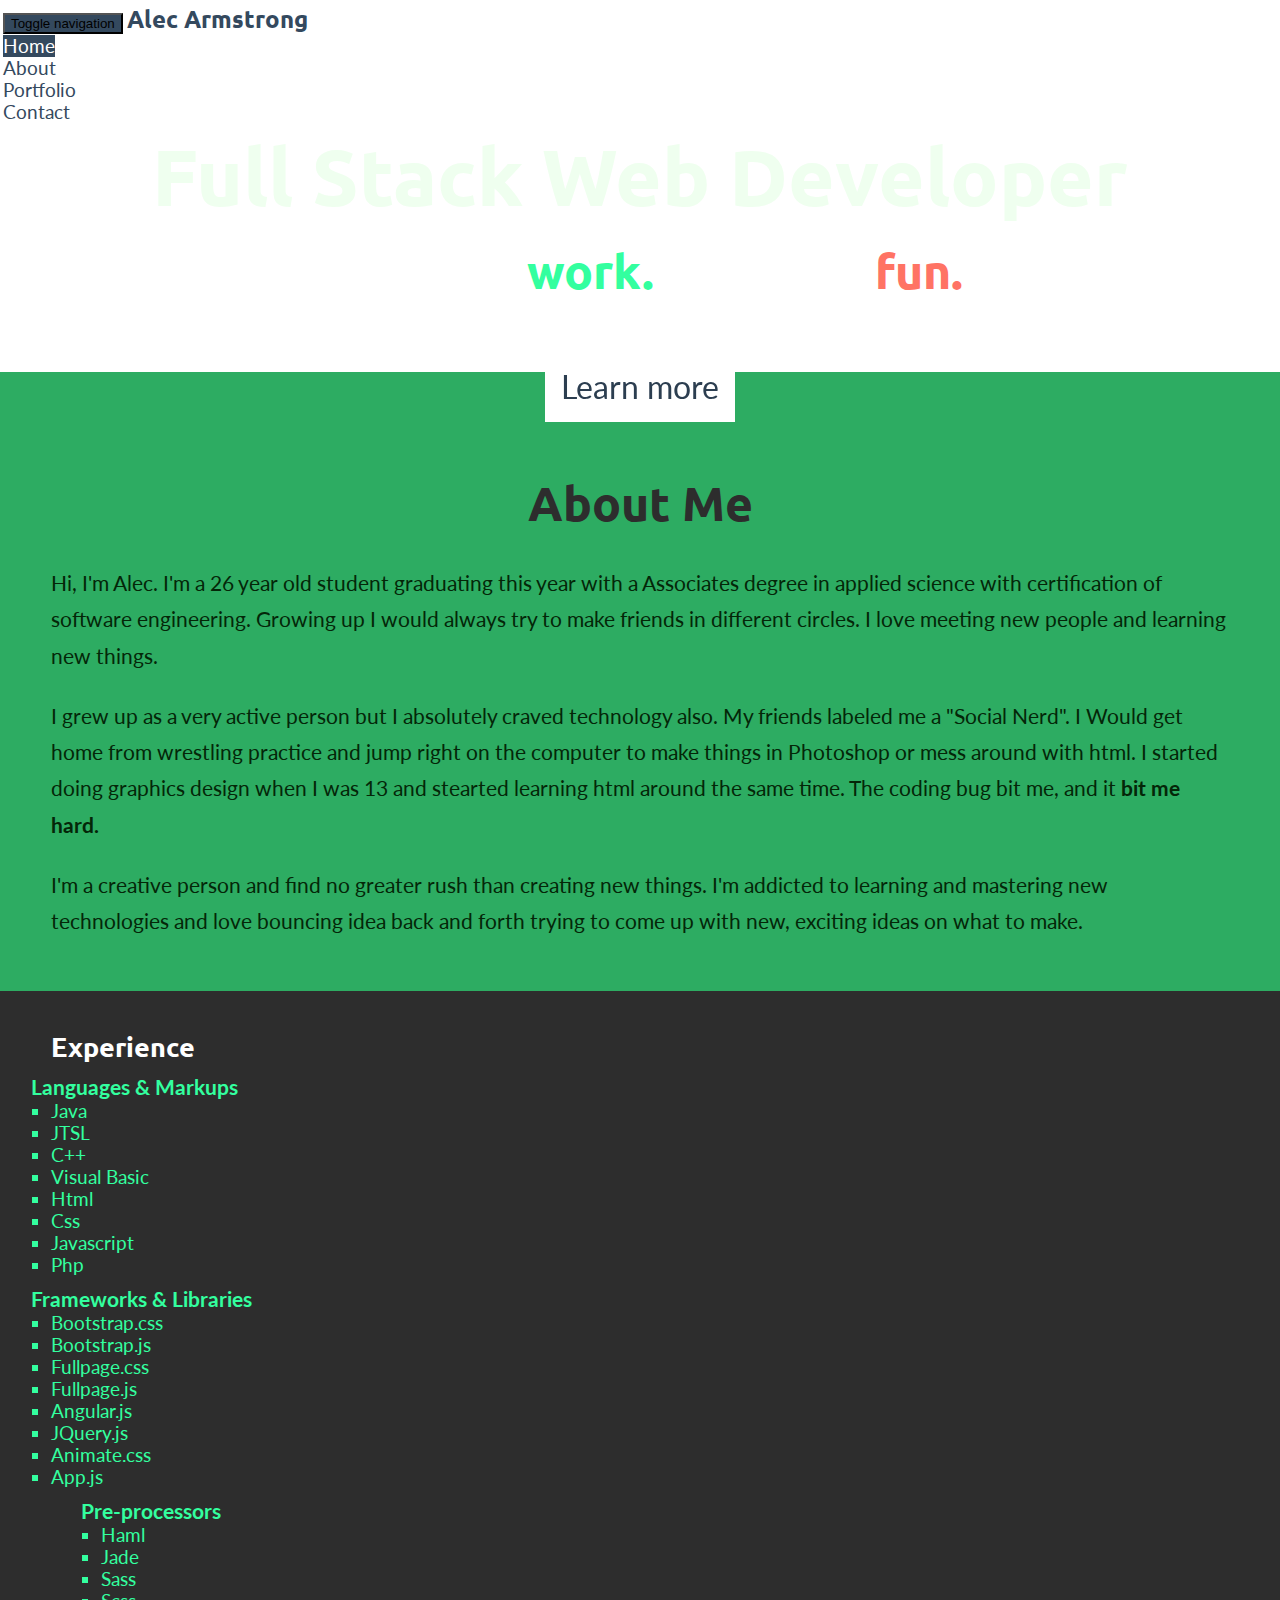
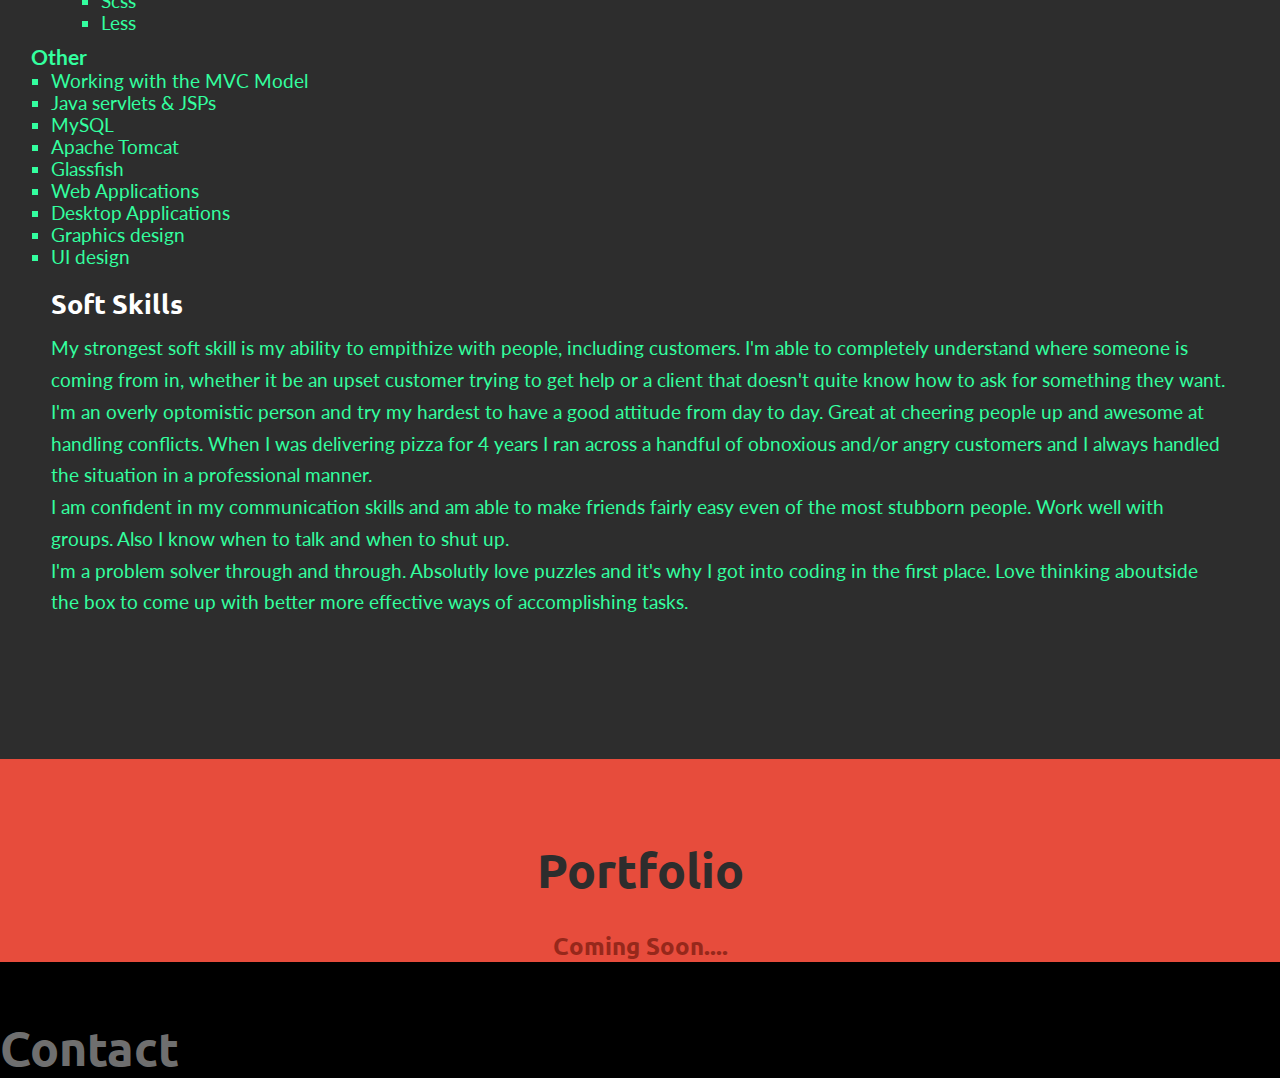
==== index.html @ d22271a0 "Changed padding on about footer" ====
<!DOCTYPE html>
<html lang="en">
  <head>
    <link rel="stylesheet prefetch" href="css/bootstrap.min.css">
    <link rel="stylesheet prefetch" href="css/jquery.fullPage.css">
    <link rel="stylesheet prefetch" href="css/animate.css">
    <link rel="stylesheet prefetch" href="css/font-awesome.min.css">
    <link rel="stylesheet" href="css/main.css">
  </head>
  <body>
    <!--// Navigation ///////////////////////////////////////////////////////-->
    <nav id="menu" role="navigation" class="navbar navbar-default navbar-fixed-top">
      <div class="container">
        <div class="navbar-header">
          <button type="button" data-toggle="collapse" data-target="#navbar" aria-expanded="false" aria-controls="navbar" class="navbar-toggle collapsed"><span class="sr-only">Toggle navigation</span><span class="icon-bar"></span><span class="icon-bar"></span><span class="icon-bar"></span>
          </button>
          <!-- logo --><a href="#home" class="navbar-brand">Alec Armstrong</a>
        </div>
        <!-- end nav header-->
        <!-- Navigation Links-->
        <div id="navbar" class="navbar-collapse collapse"> 
          <ul class="nav navbar-nav navbar-right">
            <li data-menuanchor="home"><a href="#home" id="homeLink" class="active1">Home</a></li>
            <li data-menuanchor="about" class="myActive active"><a href="#about" id="aboutLink">About</a></li>
            <li data-menuanchor="portfolio" class="myActive active"><a href="#portfolio" id="portfolioLink">Portfolio</a></li>
            <li data-menuanchor="contact" class="myActive active"><a href="#contact" id="contactLink">Contact</a></li>
          </ul>
        </div>
      </div>
    </nav>
    <!--// End Navigation ///////////////////////////////////////////////////-->
    <!--// Main Website /////////////////////////////////////////////////////-->
    <div id="fullpage">
      <!-- Introduction-->
      <div id="intro" class="section active">
        <h1>Full Stack Web Developer</h1>
        <h2 class="work">
           
          Code for <span class="work">work.</span> Code for <span class="fun">fun.</span>
        </h2><a id="myButton" href="#about" class="callToAction hvr-sweep-to-bottom">Learn more</a>
        <div class="downArrow animated bounce"><span class="glyphicon glyphicon-chevron-down"></span></div>
      </div>
      <!-- End Introduction page-->
      <!-- About Page-->
      <div id="aboutPage" class="section">
        <h1>About Me</h1>
        <div class="container">
          <p class="first">
            Hi, I'm Alec. I'm a 26 year old student graduating this year with a Associates
            degree in applied science with certification of software engineering.
            Growing up I would always try to make friends in different circles.
            I love meeting new people and learning new things.
          </p>
          <p>
            I grew up as a very active person but I absolutely craved technology also. My 
            friends labeled me a "Social Nerd". 
            I Would get home from wrestling practice 
            and jump right on the computer to make things in Photoshop or mess around with html.
            I started doing graphics design when I was 13 and stearted learning html around
            the same time. The coding bug bit me, and it <b>bit me hard.</b>
          </p>
          <p>
             
            I'm a creative person and find no greater rush than creating new things. 
            I'm addicted to learning and mastering new technologies and love bouncing idea back 
            and forth trying to come up with new, exciting ideas on what to make.
          </p>
          <!-- End Summary Column-->
        </div>
        <!-- Skills Column-->
        <div class="fluid-container skills">
          <div class="container">
            <div class="row">
              <h2>Experience</h2>
              <div class="col-xs-6 col-md-3">
                <ul>
                  <li class="cataTitle">Languages & Markups</li>
                  <li>Java</li>
                  <li>JTSL</li>
                  <li>C++</li>
                  <li>Visual Basic</li>
                  <li>Html</li>
                  <li>Css</li>
                  <li>Javascript</li>
                  <li>Php</li>
                </ul>
              </div>
              <div class="col-xs-6 col-md-3">
                <ul>
                  <li class="cataTitle">Frameworks & Libraries</li>
                  <li>Bootstrap.css</li>
                  <li>Bootstrap.js</li>
                  <li>Fullpage.css</li>
                  <li>Fullpage.js</li>
                  <li>Angular.js</li>
                  <li>JQuery.js</li>
                  <li>Animate.css</li>
                  <li>App.js</li>
                </ul>
              </div>
              <div class="col-xs-6 col-md-3">
                <ul class="pre">
                  <li class="cataTitle">Pre-processors</li>
                  <li>Haml</li>
                  <li>Jade</li>
                  <li>Sass</li>
                  <li>Scss</li>
                  <li>Less        </li>
                </ul>
              </div>
              <div class="col-xs-6 col-md-3">
                <ul>
                  <li class="cataTitle">Other</li>
                  <li>Working with the MVC Model</li>
                  <li>Java servlets & JSPs</li>
                  <li>MySQL</li>
                  <li>Apache Tomcat</li>
                  <li>Glassfish</li>
                  <li>Web Applications</li>
                  <li>Desktop Applications</li>
                  <li>Graphics design</li>
                  <li>UI design</li>
                </ul>
              </div>
            </div>
            <div class="row">
              <h2>Soft Skills</h2>
              <p class="soft">
                My strongest soft skill is my ability to empithize with people, including customers.
                I'm able to completely understand where someone is coming from in, whether it be an upset customer trying to get help or 
                a client that doesn't quite know how to ask for something they want.<br>I'm an overly optomistic person and try my hardest to have a good attitude from day to day.
                Great at cheering people up and awesome at handling conflicts. When I was delivering pizza for 4 years I ran across
                a handful of obnoxious and/or angry customers and I always handled the situation in a professional manner.<br>I am confident in my communication skills and am able to make friends fairly easy even of the most stubborn people. 
                Work well with groups. Also I know when to talk and when to shut up.<br>I'm a problem solver through and through. Absolutly love puzzles and it's why I got into coding in the first place. 
                Love thinking aboutside the box to come up with better more effective ways of accomplishing tasks.
              </p>
            </div>
          </div>
        </div>
      </div>
      <!-- End About Page-->
      <!-- Portfolio Page-->
      <div id="portfolioPage" class="section">
        <h1>Portfolio</h1>
        <h2>Coming Soon....</h2>
      </div>
      <!-- End Portfolio Page-->
      <!-- Contact Page-->
      <div id="contactPage" class="section fp-auto-height">
        <div class="container">
          <h1>Contact</h1><a href="mailto:alecarms@hotmail.com" target="_blank" class="btn btn-social-icon btn-envelope"><span class="fa fa-envelope"></span></a><a href="http://www.linkedin.com/in/alecarms" target="_blank" class="btn btn-social-icon btn-linkedin"><span class="fa fa-linkedin"></span></a><a href="http://www.freecodecamp.com/itsalbow" target="_blank" class="btn btn-social-icon btn-fire"><span class="fa fa-fire"></span></a><a href="https://github.com/itsalbow" target="_blank" class="btn btn-social-icon btn-github"><span class="fa fa-github"></span></a><a href="https://twitter.com/AlecArmz" target="_blank" class="btn btn-social-icon btn-twitter"><span class="fa fa-twitter"> </span></a><a href="http://www.facebook.com/roflapz" target="_blank" class="btn btn-social-icon btn-facebook"><span class="fa fa-facebook"></span></a>
        </div>
      </div>
      <!-- End Contact Page-->
    </div>
    <!-- Scripts-->
    <script src="js/jquery.min.js"></script>
    <script src="js/bootstrap.min.js"></script>
    <script src="js/fullPage.min.js"></script>
    <script src="js/jquery.slimscroll.min.js"></script>
    <script src="js/portfolio.js"></script>
  </body>
</html>
---- css/main.css ----
@import url(https://fonts.googleapis.com/css?family=Ubuntu);
@import url(http://fonts.googleapis.com/css?family=Lato&subset=latin,latin-ext);
/* reset */
body, div, dl, dt, dd, ul, ol, li, h1, h2, h3, h4, h5, h6, pre,
form, fieldset, input, textarea, p, blockquote, th, td {
  padding: 0;
  margin: 0;
}

body {
  background-color: black;
  font-family: "Lato";
}

a {
  text-decoration: none !important;
}

p {
  font-family: "Lato";
}

h1, h2, h3 {
  font-family: "Ubuntu";
}

.section {
  background-color: white;
  color: black;
  text-align: center;
  background-repeat: no-repeat;
  background-size: cover;
}

nav.navbar.navbar-default.navbar-fixed-top {
  border: 3px solid white;
  background-color: white;
}
nav.navbar.navbar-default.navbar-fixed-top a {
  color: #34495E;
  font-size: 14pt;
  font-family: "Lato";
}
nav.navbar.navbar-default.navbar-fixed-top .navbar-brand {
  font-size: 18pt;
  font-weight: bold;
  font-family: "Ubuntu";
}
nav.navbar.navbar-default.navbar-fixed-top .icon-bar {
  background-color: white;
}

.navbar-default .navbar-toggle:focus,
.navbar-default .navbar-toggle:hover,
button.navbar-toggle.collapsed,
button.navbar-toggle.collapsed:focus,
button.navbar-toggle.collapsed:active {
  background-color: #34495E;
}

.active1 {
  color: white !important;
  background-color: #34495E !important;
}

.active2 {
  color: white !important;
  background-color: #27ae60 !important;
}

.active3 {
  color: white !important;
  background-color: #c0392b !important;
}

.active4 {
  color: white !important;
  background-color: #2d2d2d !important;
}

#fp-nav ul li a.active span,
#fp-nav ul li:hover a.active span,
#fp-nav ul li a span {
  background-color: white;
}

#fp-nav {
  margin-left: -10px;
}
@media screen and (max-width: 630px) {
  #fp-nav {
    margin-left: -20px;
  }
}

span.work {
  color: #33FF9F;
  font-weight: bold;
}

span.fun {
  color: #FF7364;
  font-weight: bold;
}

.downArrow {
  color: white;
  position: relative;
  top: 20%;
  font-size: 32pt;
  width: auto;
  margin: 0 auto;
}

.callToAction {
  background-color: white;
  display: relative;
  padding: 0.5em;
  font-size: 2em;
  top: 50px;
  text-decoration: none;
}
@media screen and (max-width: 980px) {
  .callToAction {
    font-size: 1.8em;
  }
}
@media screen and (max-width: 630px) {
  .callToAction {
    font-size: 1.6em;
  }
}

#intro {
  background-image: url(http://i.imgur.com/QSXn6JD.jpg);
  text-align: center;
}
#intro h1 {
  color: #EFFFEF;
  font-size: 5em;
}
@media screen and (max-height: 400px) {
  #intro h1 {
    font-size: 30pt;
    padding-top: 100px;
  }
}
@media screen and (max-width: 980px) {
  #intro h1 {
    font-size: 4.5em;
  }
}
@media screen and (max-width: 768px) {
  #intro h1 {
    font-size: 3.55552em;
  }
}
@media screen and (max-width: 630px) {
  #intro h1 {
    font-size: 2.7em;
  }
}
#intro h2 {
  font-size: 3em;
  color: white;
  padding-top: 15px;
}
@media screen and (max-width: 980px) {
  #intro h2 {
    font-size: 2.7em;
    padding-top: 20px;
  }
}
@media screen and (max-width: 768px) {
  #intro h2 {
    text-shadow: none;
    font-size: 1.99em;
  }
}
@media screen and (max-width: 630px) {
  #intro h2 {
    font-size: 1.8em;
  }
}

#aboutPage {
  background-color: #2DAC62;
}
#aboutPage p {
  text-align: left;
  font-size: 16pt;
  color: #042608;
  line-height: 170%;
  padding: 12px 0;
}
@media screen and (max-width: 980px) {
  #aboutPage p {
    font-size: 14pt;
  }
}
#aboutPage .soft {
  color: #33FF9F;
  font-size: 14pt;
  padding-bottom: 100px
}
@media screen and (max-width: 768px) {
  #aboutPage .soft {
    padding-left: 18px;
    padding-right: 18px;
    padding-bottom: 400px;
  }
}
#aboutPage h1 {
  text-align: center;
  padding: 100px 0 20px 0;
  color: #2d2d2d;
  font-size: 36pt;
}
@media screen and (max-width: 980px) {
  #aboutPage h1 {
    font-size: 30pt;
    padding-bottom: 5px;
  }
}
#aboutPage .pre {
  padding-left: 50px;
}
@media screen and (max-width: 991px) {
  #aboutPage .pre {
    padding-left: 0;
  }
}
#aboutPage h2 {
  text-align: left;
  font-size: 20pt;
  font-weight: bold;
  color: white;
  padding-top: 18px;
}
@media screen and (max-width: 980px) {
  #aboutPage h2 {
    font-size: 16pt;
  }
}
@media screen and (max-width: 768px) {
  #aboutPage h2 {
    padding-left: 17px;
  }
}
#aboutPage ul {
  list-style-type: square;
}
#aboutPage li {
  color: #33FF9F;
  font-size: 14pt;
  text-align: left;
}
@media screen and (max-width: 980px) {
  #aboutPage li {
    font-size: 12pt;
  }
}
@media screen and (max-width: 768px) {
  #aboutPage ul:first-child {
    padding-left: 7%;
  }
}
#aboutPage .cataTitle {
  padding-top: 10px;
  margin-left: -20px;
  list-style: none;
  font-weight: bold;
  font-size: 16pt;
}
@media screen and (max-width: 1199px) {
  #aboutPage .cataTitle {
    font-size: 14pt;
  }
}
@media screen and (max-width: 991px) {
  #aboutPage .cataTitle {
    padding-bottom: 5px !important;
    padding-top: 20px !important;
  }
}
@media screen and (max-width: 480px) {
  #aboutPage .cataTitle {
    font-size: 13pt;
  }
}
#aboutPage .container {
  padding: 0 4% 40px 4%;
}
@media screen and (max-width: 768px) {
  #aboutPage .container {
    padding-left: 5%;
    padding-right: 5%;
  }
}
@media screen and (max-width: 630px) {
  #aboutPage .container {
    padding-left: 7%;
    padding-right: 7%;
  }
}

.first {
  padding: none;
}

.skills {
  background-color: #2d2d2d;
  padding-top: 20px;
}

#portfolioPage {
  background-color: #e74c3c;
}
#portfolioPage h1 {
  color: #2d2d2d;
  padding: 80px 0 30px 0;
  font-size: 36pt;
}
#portfolioPage h2 {
  color: #96281B;
}

#contactPage {
  background-color: #2d2d2d;
}
#contactPage h1 {
  display: inline;
  float: left;
  text-align: left;
  color: #6f6f6f;
  font-size: 36pt;
  padding-top: 55px;
}
@media screen and (max-width: 1199px) {
  #contactPage h1 {
    font-size: 30pt;
  }
}
@media screen and (max-width: 630px) {
  #contactPage h1 {
    font-size: 24pt;
  }
}
#contactPage a {
  float: right;
  font-size: 34pt;
  padding: 0;
  margin: 50px 0 50px 8%;
  color: white;
}
@media screen and (max-width: 1199px) {
  #contactPage a {
    font-size: 28pt;
    margin-left: 6%;
  }
}
@media screen and (max-width: 668px) {
  #contactPage a {
    margin-left: 3%;
    font-size: 24pt;
  }
}
@media screen and (max-width: 578px) {
  #contactPage a {
    margin-left: 4px;
    margin-right: 0px;
    padding: 5px;
    font-size: 18pt;
  }
}
#contactPage .btn-facebook {
  margin-left: 0;
}
#contactPage .btn-facebook span:hover {
  color: #3b5998;
}
#contactPage .btn-twitter span:hover {
  color: #00aced;
}
#contactPage .btn-linkedin span:hover {
  color: #007bb5;
}
#contactPage .btn-github span:hover {
  color: #ff9933;
}
#contactPage .btn-envelope span:hover {
  color: #db4437;
}
#contactPage .btn-fire span:hover {
  color: #215f1e;
}

/* Animations */
.bounce {
  -webkit-animation-duration: 2s;
  -webkit-animation-delay: 5s;
  -webkit-animation-iteration-count: infinite;
  -moz-animation-duration: 2s;
  -moz-animation-delay: 5s;
  -moz-animation-iteration-count: infinite;
  -o-animation-duration: 2s;
  -o-animation-delay: 5s;
  -o-animation-iteration-count: infinite;
}

.tada {
  -webkit-animation-duration: 1.5s;
  -webkit-animation-delay: 3s;
  -webkit-animation-iteration-count: 1s;
  -moz-animation-duration: 2s;
  -moz-animation-delay: 3s;
  -moz-animation-iteration-count: 1;
  -o-animation-duration: 2s;
  -o-animation-delay: 3s;
  -o-animation-iteration-count: 1;
}

/* Hovers */
/* Sweep To Bottom */
.hvr-sweep-to-bottom {
  display: inline-block;
  color: #2C3E50;
  vertical-align: middle;
  -webkit-transform: translateZ(0);
  transform: translateZ(0);
  box-shadow: 0 0 1px transparent;
  -webkit-backface-visibility: hidden;
  backface-visibility: hidden;
  -moz-osx-font-smoothing: grayscale;
  position: relative;
  -webkit-transition-property: color;
  transition-property: color;
  -webkit-transition-duration: 0.3s;
  transition-duration: 0.3s;
}
.hvr-sweep-to-bottom:before {
  content: "";
  position: absolute;
  z-index: -1;
  top: 0;
  left: 0;
  right: 0;
  bottom: 0;
  background: #26A65B;
  -webkit-transform: scaleY(0);
  transform: scaleY(0);
  -webkit-transform-origin: 50% 0;
  transform-origin: 50% 0;
  -webkit-transition-property: transform;
  transition-property: transform;
  -webkit-transition-duration: 0.3s;
  transition-duration: 0.3s;
  -webkit-transition-timing-function: ease-out;
  transition-timing-function: ease-out;
}
.hvr-sweep-to-bottom:hover, .hvr-sweep-to-bottom:focus, .hvr-sweep-to-bottom:active {
  color: #ECF0F1;
}
.hvr-sweep-to-bottom:hover:before, .hvr-sweep-to-bottom:focus:before, .hvr-sweep-to-bottom:active:before {
  -webkit-transform: scaleY(1);
  transform: scaleY(1);
}
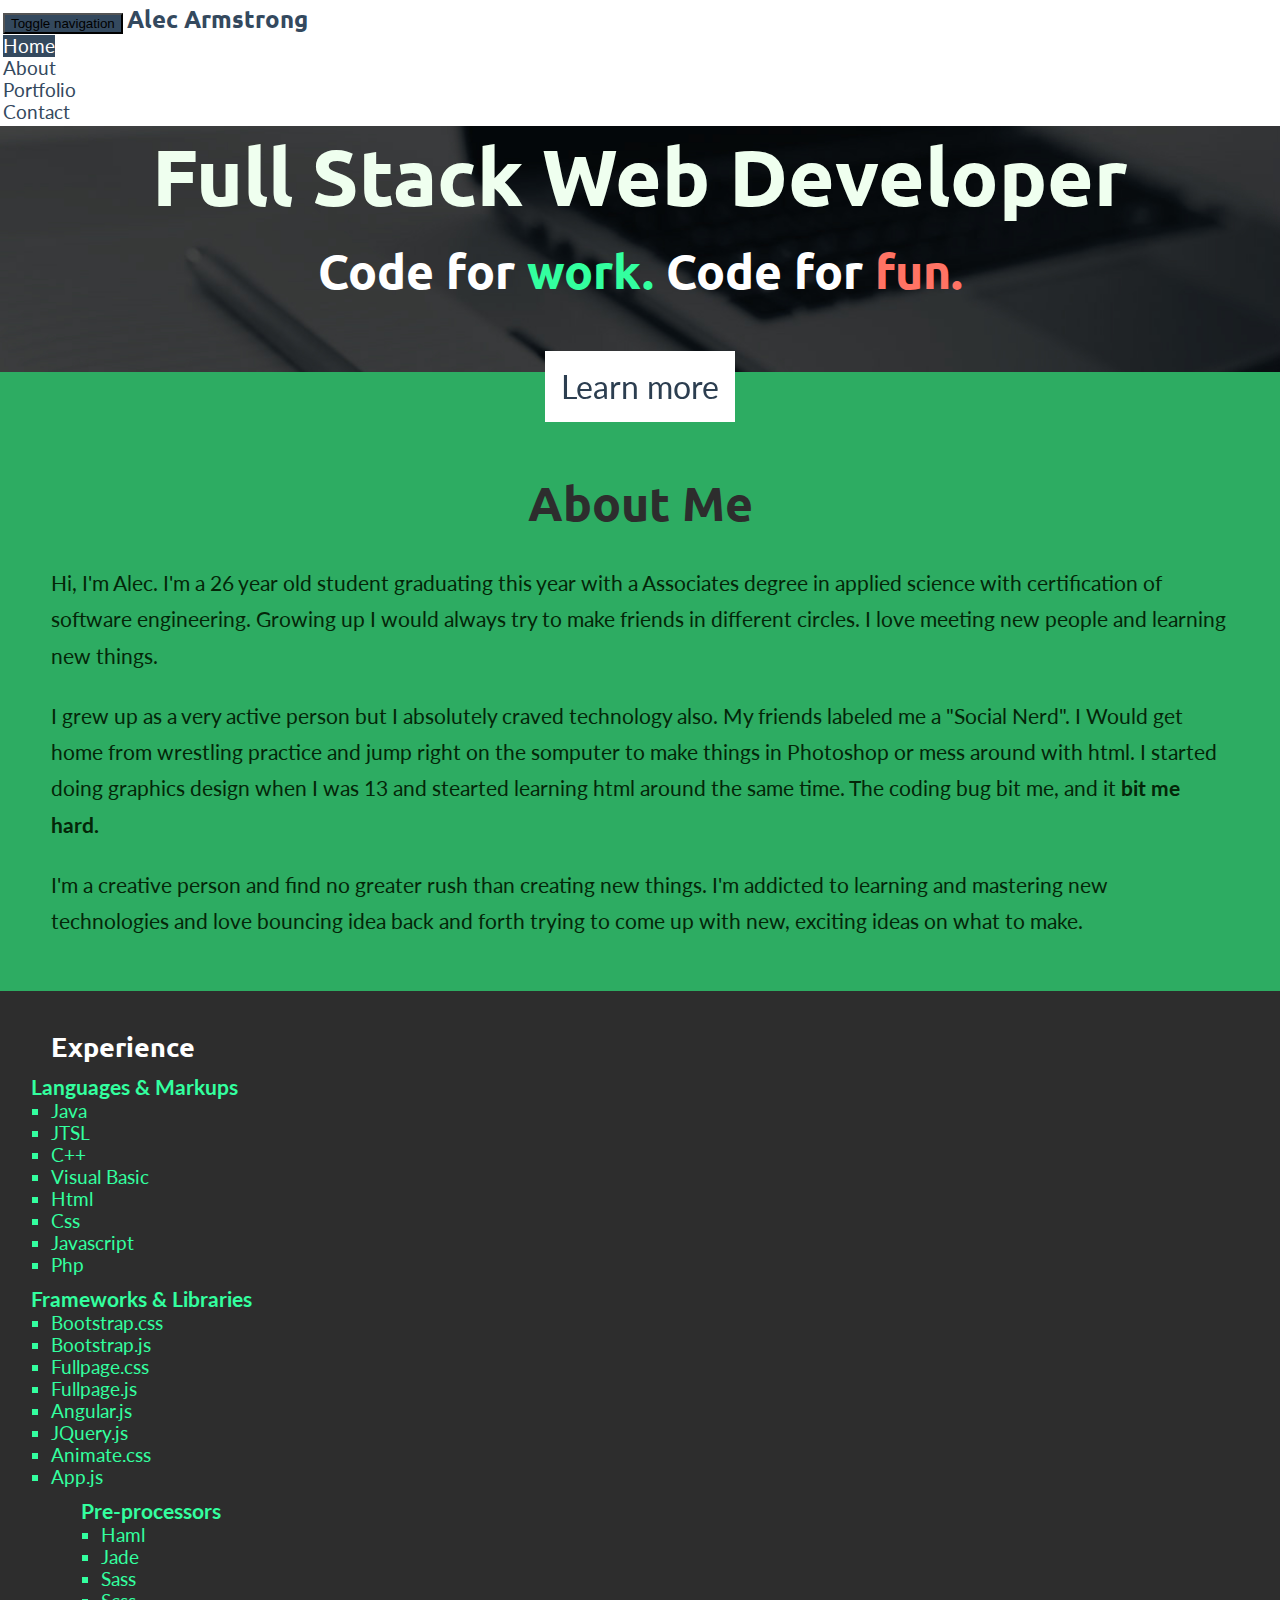
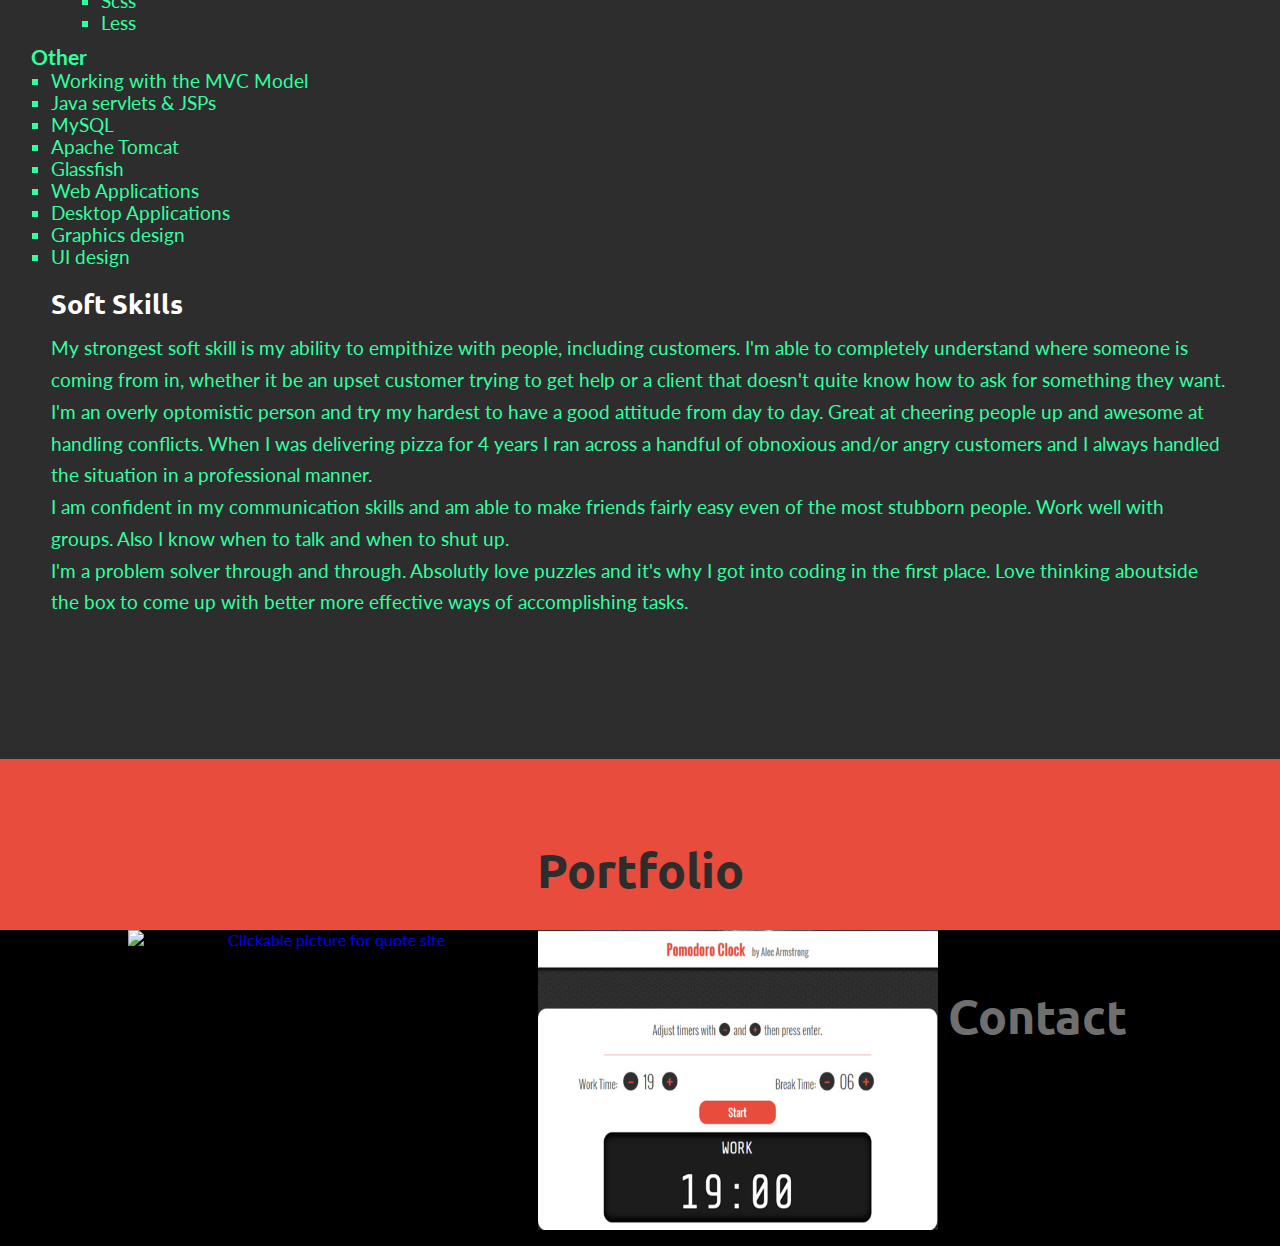
==== commit 98c10af1: "Added Clock to portfolio" ====
--- a/index.html
+++ b/index.html
@@ -55,7 +55,7 @@
             I grew up as a very active person but I absolutely craved technology also. My 
             friends labeled me a "Social Nerd". 
             I Would get home from wrestling practice 
-            and jump right on the computer to make things in Photoshop or mess around with html.
+            and jump right on the somputer to make things in Photoshop or mess around with html.
             I started doing graphics design when I was 13 and stearted learning html around
             the same time. The coding bug bit me, and it <b>bit me hard.</b>
           </p>
@@ -142,13 +142,30 @@
       <!-- Portfolio Page-->
       <div id="portfolioPage" class="section">
         <h1>Portfolio</h1>
-        <h2>Coming Soon....</h2>
+        <ul class="portfolioList"><a href="http://itsalbow.github.io/quotes" target="_blank">
+            <li><img src="images/quotePic.jpg" alt="Clickable picture for quote site">
+              <div class="caption">
+                <div class="blur"></div>
+                <div class="caption-text">
+                  <h2>Words of Wisdom</h2>
+                  <p>Random quotes that use Ajax and JSON</p>
+                </div>
+              </div>
+            </li></a><a href="http://itsalbow.github.io/clock" target="_blank">
+            <li><img src="images/clock.jpg" alt="Clickable picture for quote site">
+              <div class="caption">
+                <div class="blur"></div>
+                <div class="caption-text">
+                  <h2>Pomodoro Clock</h2>
+                  <p>Work for a while and take a break, then repeat.</p>
+                </div>
+              </div>
+            </li></a></ul>
       </div>
-      <!-- End Portfolio Page-->
       <!-- Contact Page-->
       <div id="contactPage" class="section fp-auto-height">
         <div class="container">
-          <h1>Contact</h1><a href="mailto:alecarms@hotmail.com" target="_blank" class="btn btn-social-icon btn-envelope"><span class="fa fa-envelope"></span></a><a href="http://www.linkedin.com/in/alecarms" target="_blank" class="btn btn-social-icon btn-linkedin"><span class="fa fa-linkedin"></span></a><a href="http://www.freecodecamp.com/itsalbow" target="_blank" class="btn btn-social-icon btn-fire"><span class="fa fa-fire"></span></a><a href="https://github.com/itsalbow" target="_blank" class="btn btn-social-icon btn-github"><span class="fa fa-github"></span></a><a href="https://twitter.com/AlecArmz" target="_blank" class="btn btn-social-icon btn-twitter"><span class="fa fa-twitter"> </span></a><a href="http://www.facebook.com/roflapz" target="_blank" class="btn btn-social-icon btn-facebook"><span class="fa fa-facebook"></span></a>
+          <h1>Contact</h1><a href="mailto:alecarms@hotmail.com" target="_blank" class="btn btn-social-icon btn-envelope"><span class="fa fa-envelope"></span></a><a href="http://www.linkedin.com/in/alecarms" target="_blank" class="btn btn-social-icon btn-linkedin"><span class="fa fa-linkedin"></span></a><a href="http://www.freecodecamp.com/itsalbow" target="_blank" class="btn btn-social-icon btn-fire"><span class="fa fa-fire"></span></a><a href="https://github.com/itsalbow" target="_blank" class="btn btn-social-icon btn-github"><span class="fa fa-github"></span></a><a href="https://twitter.com/Al_Armz" target="_blank" class="btn btn-social-icon btn-twitter"><span class="fa fa-twitter"> </span></a><a href="http://www.facebook.com/roflapz" target="_blank" class="btn btn-social-icon btn-facebook"><span class="fa fa-facebook"></span></a>
         </div>
       </div>
       <!-- End Contact Page-->
--- a/css/main.css
+++ b/css/main.css
@@ -9,7 +9,7 @@
 
 body {
   background-color: black;
-  font-family: "Lato";
+  font-family: 'Lato';
 }
 
 a {
@@ -17,15 +17,14 @@
 }
 
 p {
-  font-family: "Lato";
+  font-family: 'Lato';
 }
 
 h1, h2, h3 {
-  font-family: "Ubuntu";
+  font-family: 'Ubuntu';
 }
 
 .section {
-  background-color: white;
   color: black;
   text-align: center;
   background-repeat: no-repeat;
@@ -36,16 +35,19 @@
   border: 3px solid white;
   background-color: white;
 }
+
 nav.navbar.navbar-default.navbar-fixed-top a {
   color: #34495E;
   font-size: 14pt;
-  font-family: "Lato";
-}
+  font-family: 'Lato';
+}
+
 nav.navbar.navbar-default.navbar-fixed-top .navbar-brand {
   font-size: 18pt;
   font-weight: bold;
-  font-family: "Ubuntu";
-}
+  font-family: 'Ubuntu';
+}
+
 nav.navbar.navbar-default.navbar-fixed-top .icon-bar {
   background-color: white;
 }
@@ -87,6 +89,7 @@
 #fp-nav {
   margin-left: -10px;
 }
+
 @media screen and (max-width: 630px) {
   #fp-nav {
     margin-left: -20px;
@@ -115,16 +118,18 @@
 .callToAction {
   background-color: white;
   display: relative;
-  padding: 0.5em;
+  padding: .5em;
   font-size: 2em;
   top: 50px;
   text-decoration: none;
 }
+
 @media screen and (max-width: 980px) {
   .callToAction {
     font-size: 1.8em;
   }
 }
+
 @media screen and (max-width: 630px) {
   .callToAction {
     font-size: 1.6em;
@@ -132,51 +137,73 @@
 }
 
 #intro {
-  background-image: url(http://i.imgur.com/QSXn6JD.jpg);
+  background-image: url(../images/bgImage.jpg);
   text-align: center;
 }
+
 #intro h1 {
   color: #EFFFEF;
   font-size: 5em;
 }
+
 @media screen and (max-height: 400px) {
   #intro h1 {
     font-size: 30pt;
     padding-top: 100px;
   }
 }
+
+@media only screen and (-webkit-min-device-pixel-ratio: 2), only screen and (min--moz-device-pixel-ratio: 2), only screen and (-o-min-device-pixel-ratio: 2/1), only screen and (min-device-pixel-ratio: 2), only screen and (min-resolution: 192dpi), only screen and (min-resolution: 2dppx) {
+  #intro h1 {
+    font-size: 4.5em;
+  }
+}
+
 @media screen and (max-width: 980px) {
   #intro h1 {
     font-size: 4.5em;
   }
 }
+
 @media screen and (max-width: 768px) {
   #intro h1 {
     font-size: 3.55552em;
   }
 }
+
 @media screen and (max-width: 630px) {
   #intro h1 {
     font-size: 2.7em;
   }
 }
+
 #intro h2 {
   font-size: 3em;
   color: white;
   padding-top: 15px;
 }
+
+@media only screen and (-webkit-min-device-pixel-ratio: 2), only screen and (min--moz-device-pixel-ratio: 2), only screen and (-o-min-device-pixel-ratio: 2/1), only screen and (min-device-pixel-ratio: 2), only screen and (min-resolution: 192dpi), only screen and (min-resolution: 2dppx) {
+  #intro h2 {
+    font-size: 2.7em;
+    padding-top: 20px;
+  }
+}
+
 @media screen and (max-width: 980px) {
   #intro h2 {
     font-size: 2.7em;
     padding-top: 20px;
   }
 }
+
 @media screen and (max-width: 768px) {
   #intro h2 {
     text-shadow: none;
     font-size: 1.99em;
   }
 }
+
 @media screen and (max-width: 630px) {
   #intro h2 {
     font-size: 1.8em;
@@ -186,6 +213,7 @@
 #aboutPage {
   background-color: #2DAC62;
 }
+
 #aboutPage p {
   text-align: left;
   font-size: 16pt;
@@ -193,43 +221,63 @@
   line-height: 170%;
   padding: 12px 0;
 }
+
+@media only screen and (-webkit-min-device-pixel-ratio: 2), only screen and (min--moz-device-pixel-ratio: 2), only screen and (-o-min-device-pixel-ratio: 2/1), only screen and (min-device-pixel-ratio: 2), only screen and (min-resolution: 192dpi), only screen and (min-resolution: 2dppx) {
+  #aboutPage p {
+    font-size: 16pt;
+  }
+}
+
 @media screen and (max-width: 980px) {
   #aboutPage p {
     font-size: 14pt;
   }
 }
+
 #aboutPage .soft {
   color: #33FF9F;
   font-size: 14pt;
-  padding-bottom: 100px
-}
+  padding-bottom: 100px;
+}
+
+@media only screen and (-webkit-min-device-pixel-ratio: 2), only screen and (min--moz-device-pixel-ratio: 2), only screen and (-o-min-device-pixel-ratio: 2/1), only screen and (min-device-pixel-ratio: 2), only screen and (min-resolution: 192dpi), only screen and (min-resolution: 2dppx) {
+  #aboutPage .soft {
+    padding: inherit;
+    padding-bottom: 400px;
+  }
+}
+
 @media screen and (max-width: 768px) {
   #aboutPage .soft {
     padding-left: 18px;
     padding-right: 18px;
-    padding-bottom: 400px;
-  }
-}
+  }
+}
+
 #aboutPage h1 {
   text-align: center;
   padding: 100px 0 20px 0;
   color: #2d2d2d;
   font-size: 36pt;
 }
+
 @media screen and (max-width: 980px) {
   #aboutPage h1 {
     font-size: 30pt;
     padding-bottom: 5px;
   }
 }
+
 #aboutPage .pre {
   padding-left: 50px;
 }
+
 @media screen and (max-width: 991px) {
   #aboutPage .pre {
     padding-left: 0;
   }
 }
+
 #aboutPage h2 {
   text-align: left;
   font-size: 20pt;
@@ -237,34 +285,41 @@
   color: white;
   padding-top: 18px;
 }
+
 @media screen and (max-width: 980px) {
   #aboutPage h2 {
     font-size: 16pt;
   }
 }
+
 @media screen and (max-width: 768px) {
   #aboutPage h2 {
     padding-left: 17px;
   }
 }
+
 #aboutPage ul {
   list-style-type: square;
 }
+
 #aboutPage li {
   color: #33FF9F;
   font-size: 14pt;
   text-align: left;
 }
+
 @media screen and (max-width: 980px) {
   #aboutPage li {
     font-size: 12pt;
   }
 }
+
 @media screen and (max-width: 768px) {
   #aboutPage ul:first-child {
     padding-left: 7%;
   }
 }
+
 #aboutPage .cataTitle {
   padding-top: 10px;
   margin-left: -20px;
@@ -272,31 +327,44 @@
   font-weight: bold;
   font-size: 16pt;
 }
+
 @media screen and (max-width: 1199px) {
   #aboutPage .cataTitle {
     font-size: 14pt;
   }
 }
+
 @media screen and (max-width: 991px) {
   #aboutPage .cataTitle {
     padding-bottom: 5px !important;
     padding-top: 20px !important;
   }
 }
+
 @media screen and (max-width: 480px) {
   #aboutPage .cataTitle {
     font-size: 13pt;
   }
 }
+
 #aboutPage .container {
   padding: 0 4% 40px 4%;
 }
+
+@media only screen and (-webkit-min-device-pixel-ratio: 2), only screen and (min--moz-device-pixel-ratio: 2), only screen and (-o-min-device-pixel-ratio: 2/1), only screen and (min-device-pixel-ratio: 2), only screen and (min-resolution: 192dpi), only screen and (min-resolution: 2dppx) {
+  #aboutPage .container {
+    padding-left: 5%;
+    padding-right: 5%;
+  }
+}
+
 @media screen and (max-width: 768px) {
   #aboutPage .container {
     padding-left: 5%;
     padding-right: 5%;
   }
 }
+
 @media screen and (max-width: 630px) {
   #aboutPage .container {
     padding-left: 7%;
@@ -316,18 +384,99 @@
 #portfolioPage {
   background-color: #e74c3c;
 }
+
 #portfolioPage h1 {
   color: #2d2d2d;
   padding: 80px 0 30px 0;
   font-size: 36pt;
 }
+
 #portfolioPage h2 {
-  color: #96281B;
+  color: white;
+}
+
+.portfolioList {
+  list-style: none;
+  margin: 0px;
+  padding-left: 10%;
+}
+
+.portfolioList li {
+  margin-right: 10px;
+}
+
+.portfolioList img {
+  margin: 0px;
+  padding: 0px;
+  float: left;
+  z-index: 4;
+  height: 300px;
+  width: 400px;
+  -webkit-transition: all 0.25s ease-in-out;
+  -moz-transition: all 0.25s ease-in-out;
+  -o-transition: all 0.25s ease-in-out;
+  -ms-transition: all 0.25s ease-in-out;
+  transition: all 0.25s ease-in-out;
+}
+
+.portfolioList .caption {
+  cursor: pointer;
+  position: absolute;
+  opacity: 0;
+  -webkit-transition: all 0.45s ease-in-out;
+  -moz-transition: all 0.45s ease-in-out;
+  -o-transition: all 0.45s ease-in-out;
+  -ms-transition: all 0.45s ease-in-out;
+  transition: all 0.45s ease-in-out;
+}
+
+.portfolioList .blur {
+  background-color: rgba(0, 0, 0, 0.75);
+  height: 300px;
+  width: 400px;
+  z-index: 5;
+  position: absolute;
+}
+
+.portfolioList .caption-text {
+  z-index: 10;
+  color: #fff;
+  position: absolute;
+  width: 400px;
+  height: 300px;
+  text-align: center;
+  top: 100px;
+}
+
+.portfolioList .caption-text h2 {
+  text-transform: uppercase;
+  font-size: 24pt;
+}
+
+.portfolioList li {
+  float: left;
+  padding: 0px;
+  position: relative;
+  overflow: hidden;
+}
+
+.portfolioList li:hover .caption {
+  opacity: 1;
+}
+
+.portfolioList li:hover img {
+  opacity: 1;
+  opacity-transform: scale(1.5, 1.5);
+  -webkit-transform: scale(1.5, 1.5);
+  -moz-transform: scale(1.5, 1.5);
+  -ms-transform: scale(1.5, 1.5);
+  -o-transform: scale(1.5, 1.5);
 }
 
 #contactPage {
   background-color: #2d2d2d;
 }
+
 #contactPage h1 {
   display: inline;
   float: left;
@@ -336,16 +485,19 @@
   font-size: 36pt;
   padding-top: 55px;
 }
+
 @media screen and (max-width: 1199px) {
   #contactPage h1 {
     font-size: 30pt;
   }
 }
+
 @media screen and (max-width: 630px) {
   #contactPage h1 {
     font-size: 24pt;
   }
 }
+
 #contactPage a {
   float: right;
   font-size: 34pt;
@@ -353,18 +505,21 @@
   margin: 50px 0 50px 8%;
   color: white;
 }
+
 @media screen and (max-width: 1199px) {
   #contactPage a {
     font-size: 28pt;
     margin-left: 6%;
   }
 }
+
 @media screen and (max-width: 668px) {
   #contactPage a {
     margin-left: 3%;
     font-size: 24pt;
   }
 }
+
 @media screen and (max-width: 578px) {
   #contactPage a {
     margin-left: 4px;
@@ -373,24 +528,31 @@
     font-size: 18pt;
   }
 }
+
 #contactPage .btn-facebook {
   margin-left: 0;
 }
+
 #contactPage .btn-facebook span:hover {
   color: #3b5998;
 }
+
 #contactPage .btn-twitter span:hover {
   color: #00aced;
 }
+
 #contactPage .btn-linkedin span:hover {
   color: #007bb5;
 }
+
 #contactPage .btn-github span:hover {
   color: #ff9933;
 }
+
 #contactPage .btn-envelope span:hover {
   color: #db4437;
 }
+
 #contactPage .btn-fire span:hover {
   color: #215f1e;
 }
@@ -438,6 +600,7 @@
   -webkit-transition-duration: 0.3s;
   transition-duration: 0.3s;
 }
+
 .hvr-sweep-to-bottom:before {
   content: "";
   position: absolute;
@@ -458,9 +621,11 @@
   -webkit-transition-timing-function: ease-out;
   transition-timing-function: ease-out;
 }
+
 .hvr-sweep-to-bottom:hover, .hvr-sweep-to-bottom:focus, .hvr-sweep-to-bottom:active {
   color: #ECF0F1;
 }
+
 .hvr-sweep-to-bottom:hover:before, .hvr-sweep-to-bottom:focus:before, .hvr-sweep-to-bottom:active:before {
   -webkit-transform: scaleY(1);
   transform: scaleY(1);
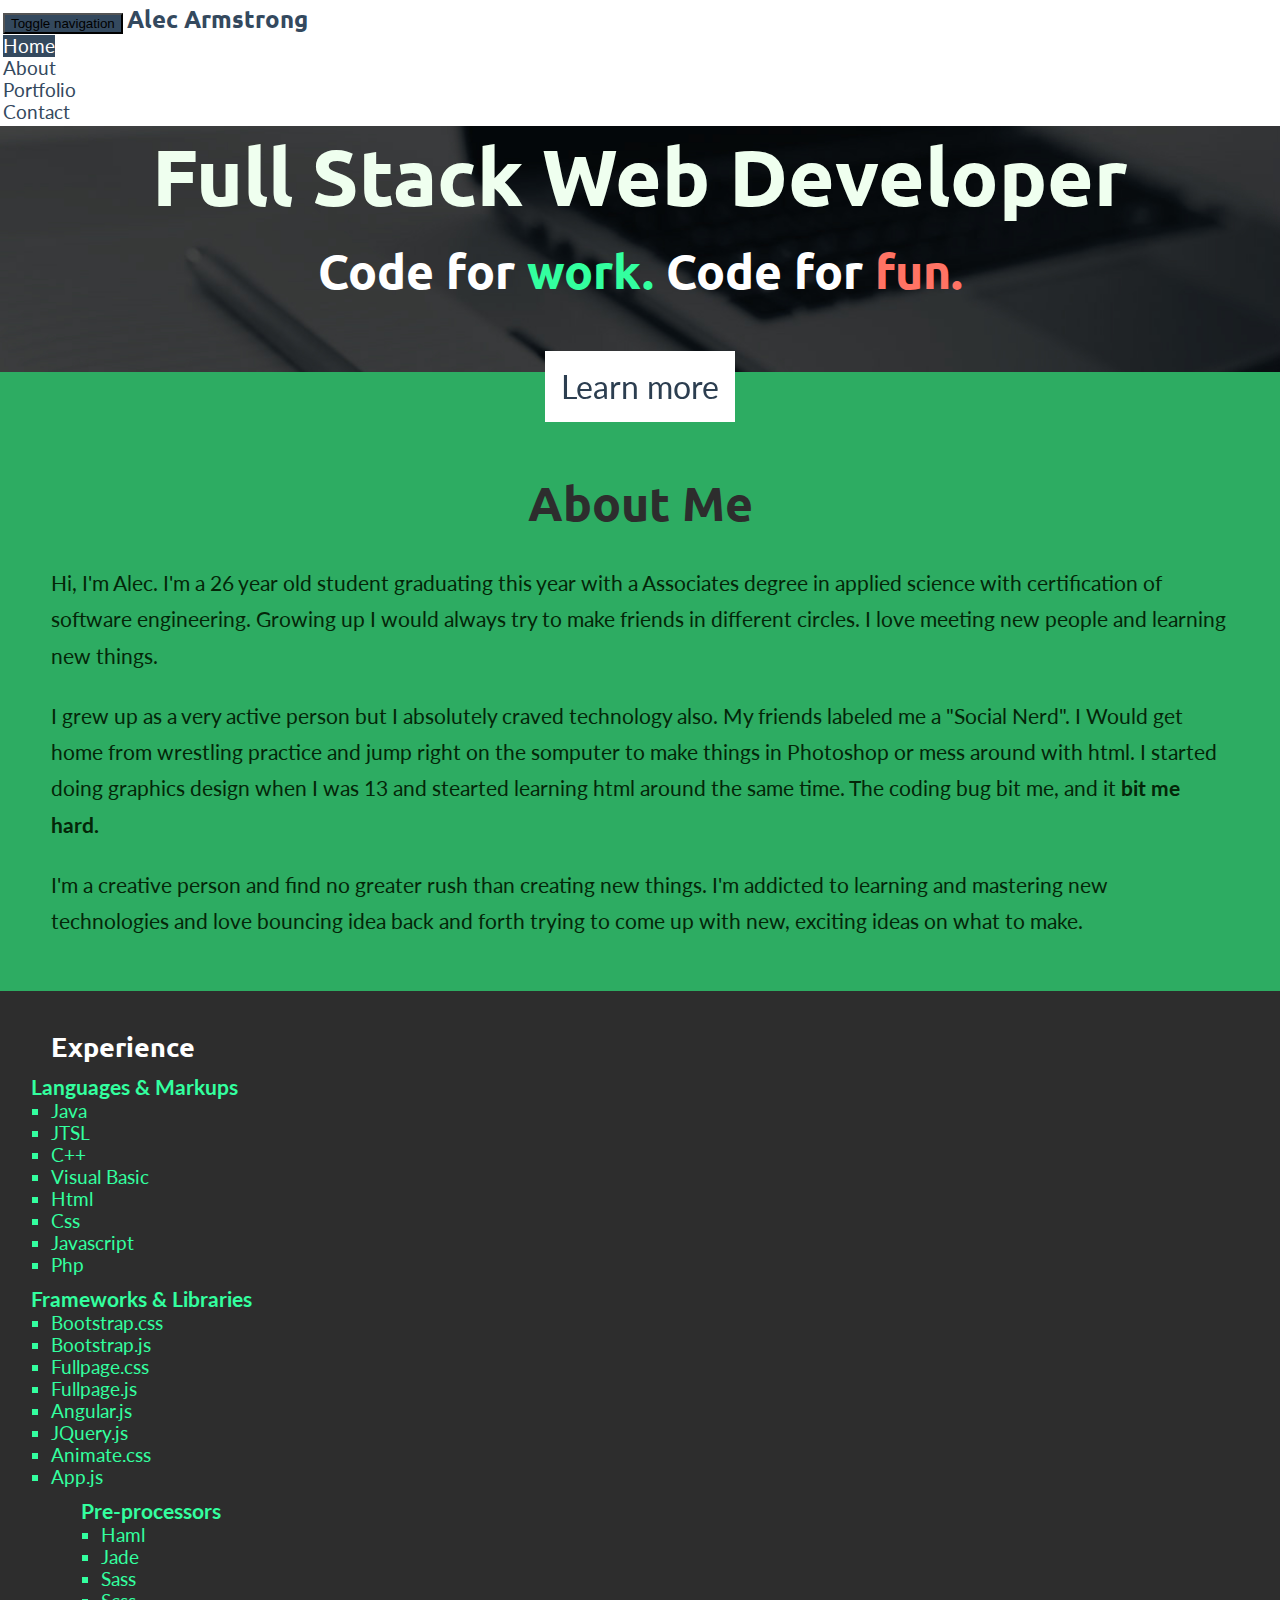
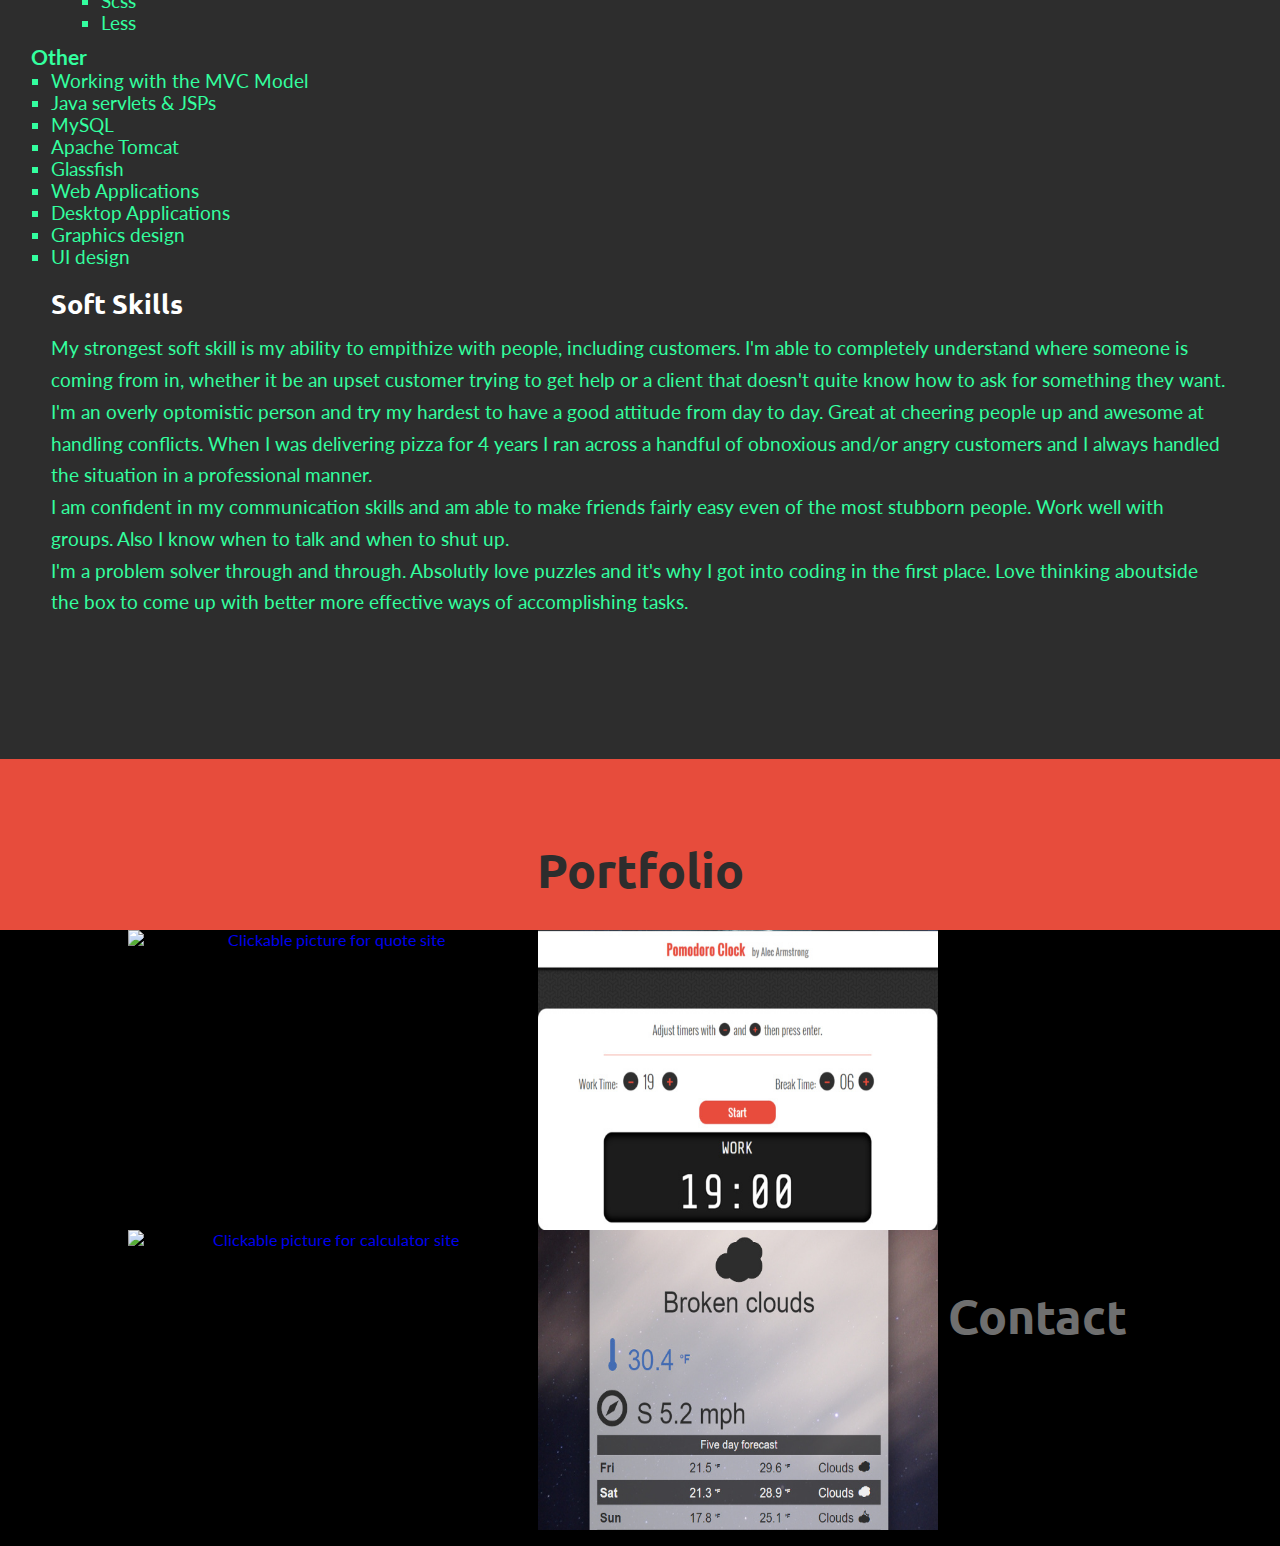
==== commit f160b5e1: "Added weather" ====
--- a/index.html
+++ b/index.html
@@ -148,16 +148,34 @@
                 <div class="blur"></div>
                 <div class="caption-text">
                   <h2>Words of Wisdom</h2>
-                  <p>Random quotes that use Ajax and JSON</p>
+                  <p>Random quotes that use Ajax and JSON.</p>
                 </div>
               </div>
             </li></a><a href="http://itsalbow.github.io/clock" target="_blank">
-            <li><img src="images/clock.jpg" alt="Clickable picture for quote site">
+            <li><img src="images/clock.jpg" alt="Clickable picture for clock site">
               <div class="caption">
                 <div class="blur"></div>
                 <div class="caption-text">
                   <h2>Pomodoro Clock</h2>
                   <p>Work for a while and take a break, then repeat.</p>
+                </div>
+              </div>
+            </li></a><a href="http://itsalbow.github.io/calculator" target="_blank">
+            <li><img src="images/calculator.jpg" alt="Clickable picture for calculator site">
+              <div class="caption">
+                <div class="blur"></div>
+                <div class="caption-text">
+                  <h2>Javascript Calculator</h2>
+                  <p>Responsive calculator.</p>
+                </div>
+              </div>
+            </li></a><a href="http://itsalbow.github.io/weather" target="_blank">
+            <li><img src="images/weather.jpg" alt="Clickable picture for local weather site">
+              <div class="caption">
+                <div class="blur"></div>
+                <div class="caption-text">
+                  <h2>Local Weather</h2>
+                  <p>Responsive local weather app.</p>
                 </div>
               </div>
             </li></a></ul>
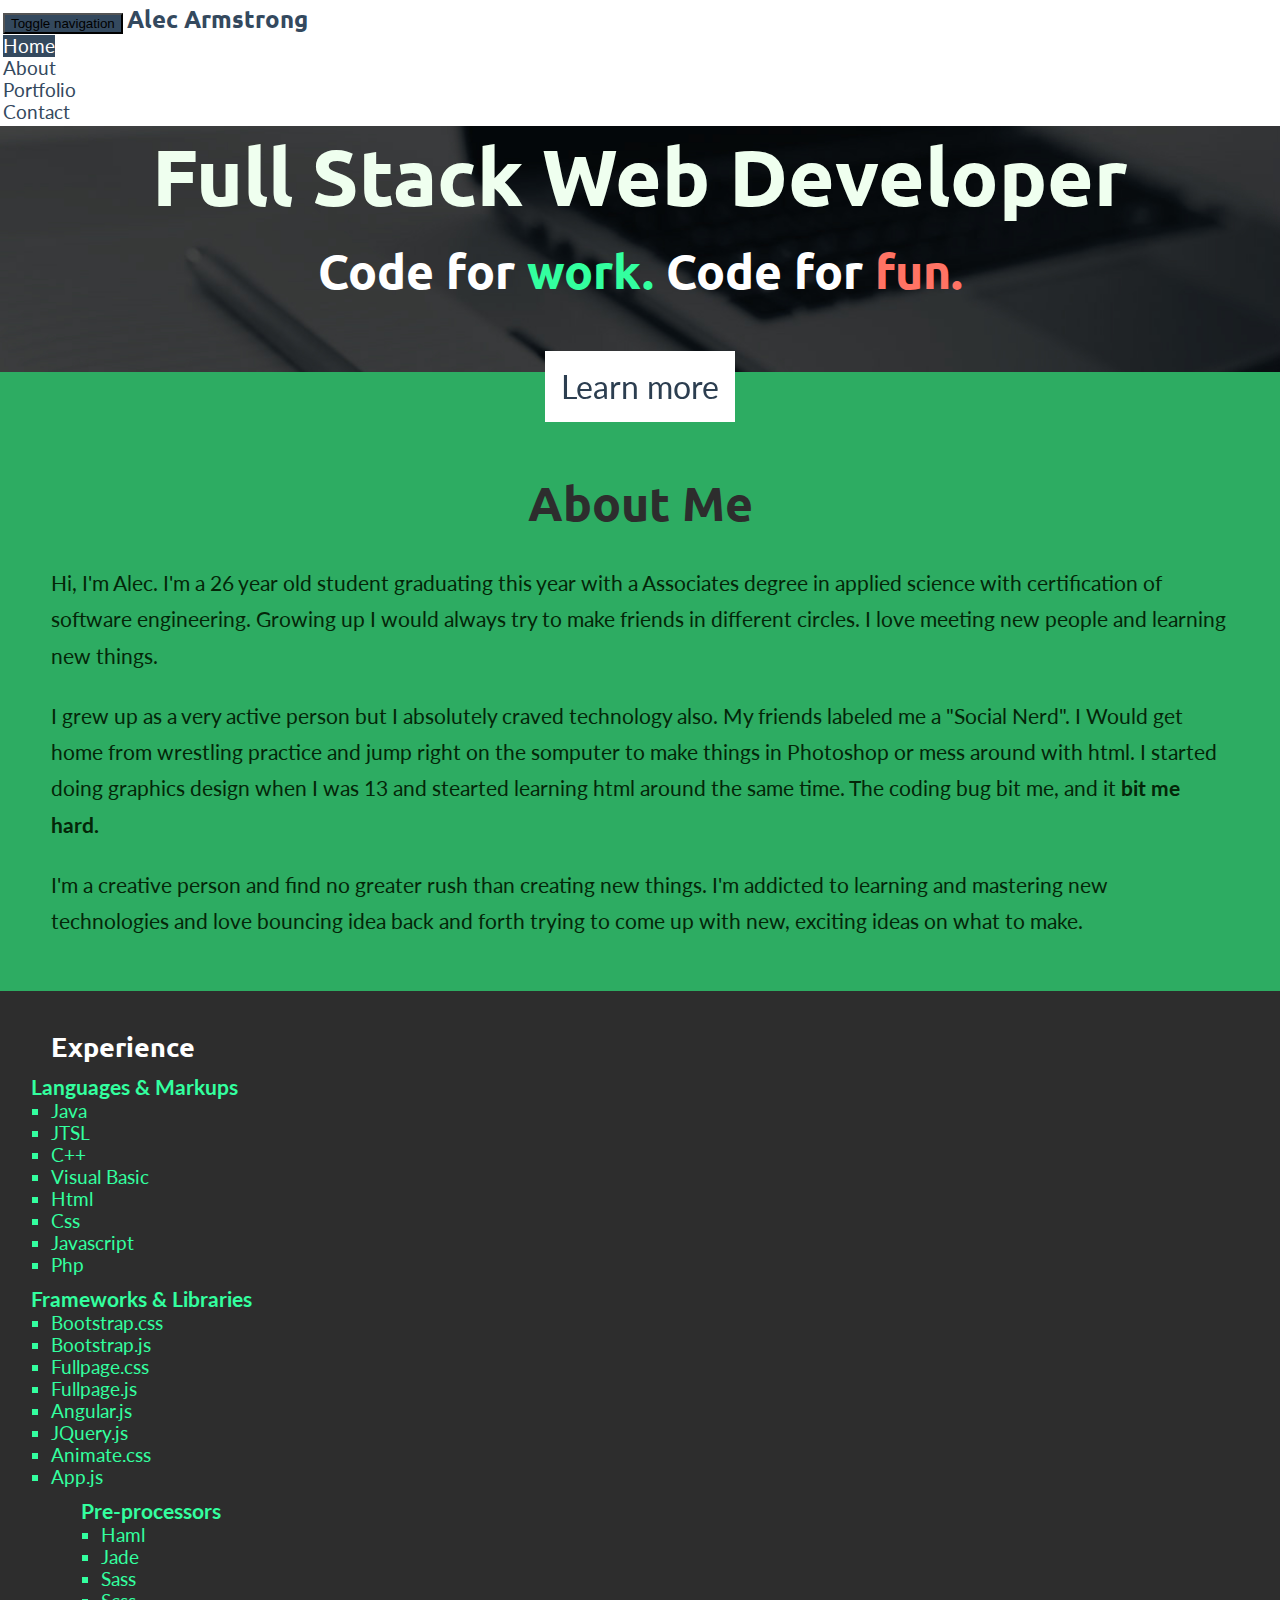
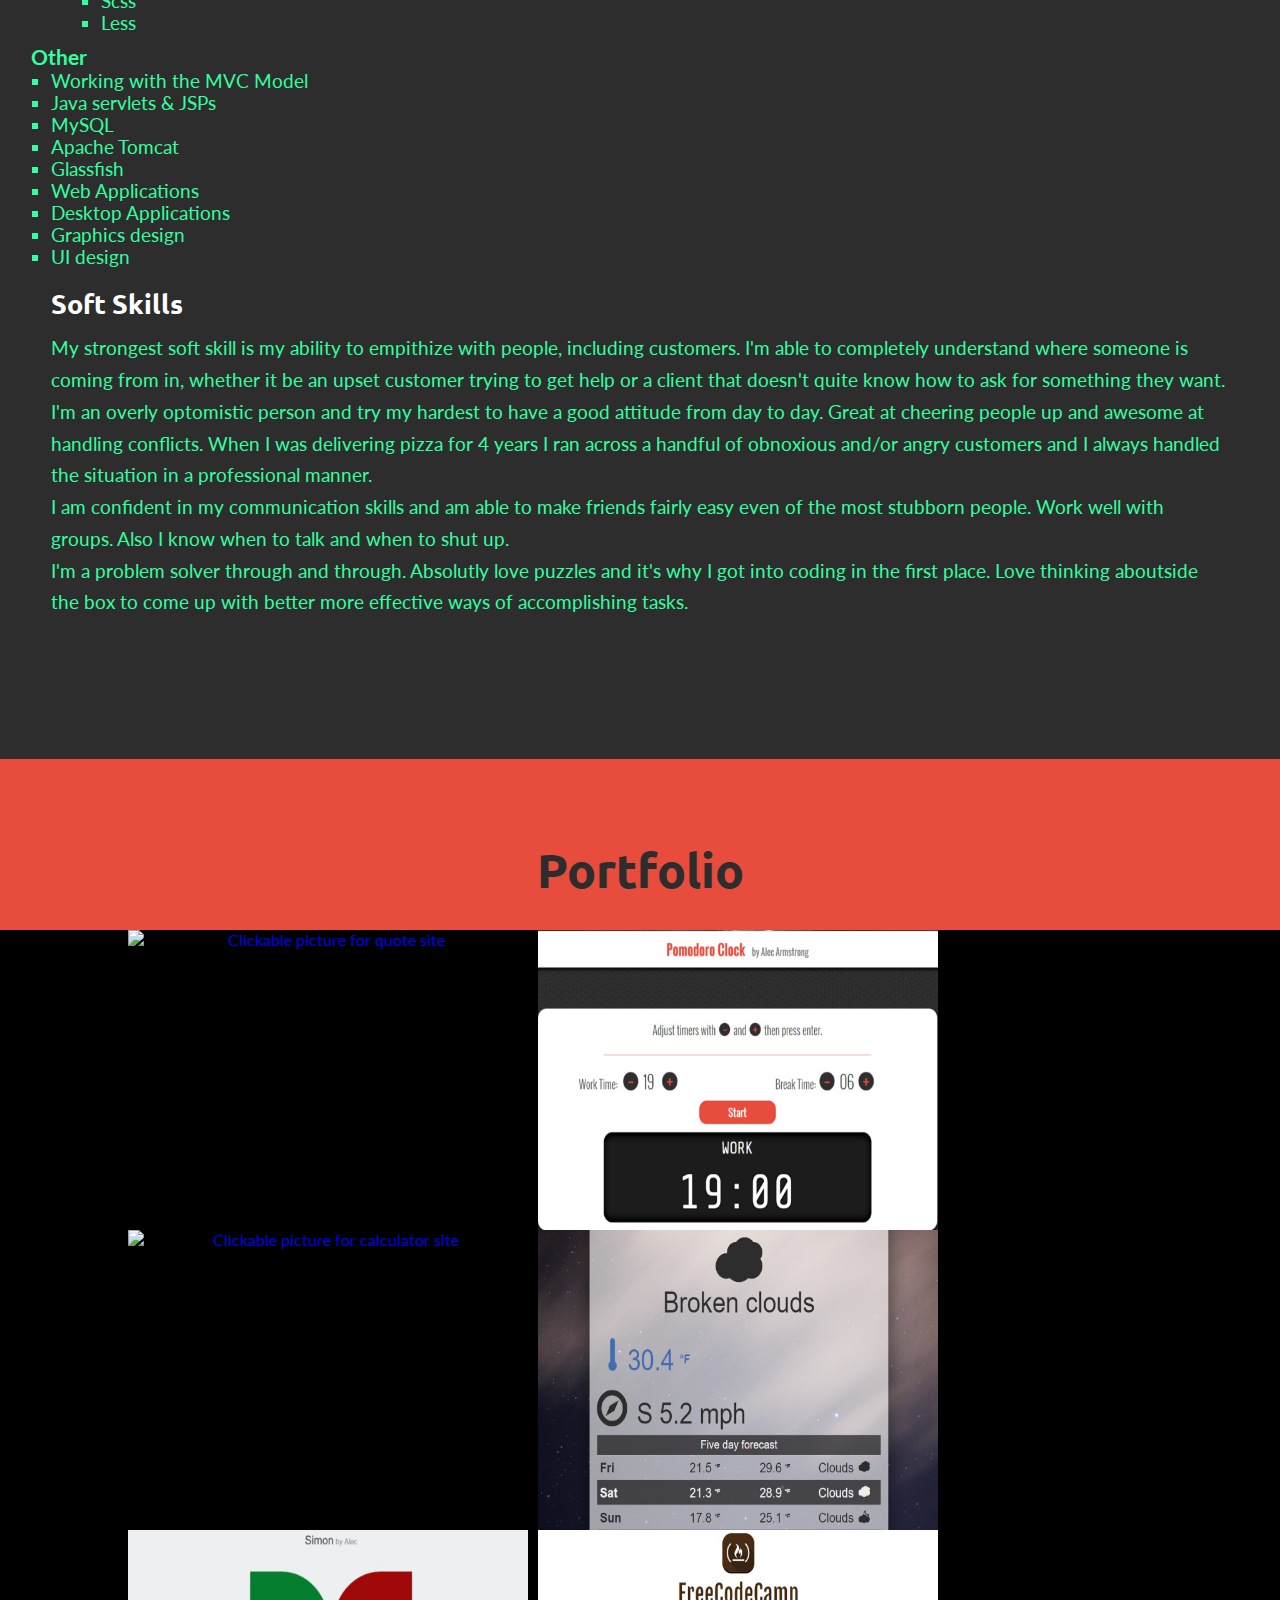
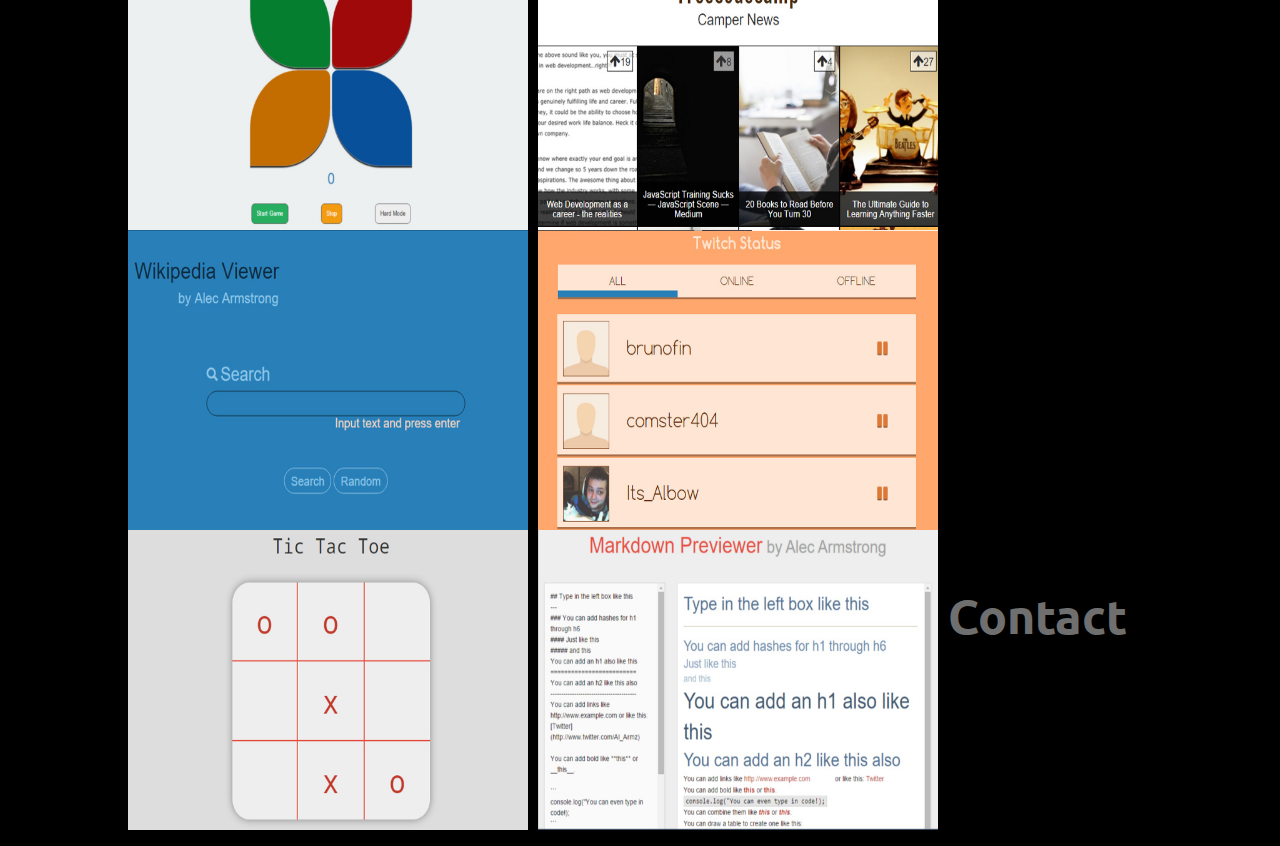
==== commit 119b0e18: "Added 6 things to portfolio" ====
--- a/index.html
+++ b/index.html
@@ -178,6 +178,60 @@
                   <p>Responsive local weather app.</p>
                 </div>
               </div>
+            </li></a><a href="http://itsalbow.github.io/simon" target="_blank">
+            <li><img src="images/simon.jpg" alt="Clickable picture for simon site">
+              <div class="caption">
+                <div class="blur"></div>
+                <div class="caption-text">
+                  <h2>Simon game</h2>
+                  <p>Simon game with two different difficulties.</p>
+                </div>
+              </div>
+            </li></a><a href="http://itsalbow.github.io/campernews" target="_blank">
+            <li><img src="images/campernews.jpg" alt="Clickable picture for camper news site">
+              <div class="caption">
+                <div class="blur"></div>
+                <div class="caption-text">
+                  <h2>FCC Camper News</h2>
+                  <p>Responsive Camper news from FreeCodeCamp.com api.</p>
+                </div>
+              </div>
+            </li></a><a href="http://itsalbow.github.io/wikiviewer" target="_blank">
+            <li><img src="images/wikiviewer.jpg" alt="Clickable picture for wiki viewer site">
+              <div class="caption">
+                <div class="blur"></div>
+                <div class="caption-text">
+                  <h2>Wikipedia Viewer</h2>
+                  <p>Search Wikipedia using the Wiki api and auto fill.</p>
+                </div>
+              </div>
+            </li></a><a href="http://itsalbow.github.io/twitch" target="_blank">
+            <li><img src="images/twitch.jpg" alt="Clickable picture for twitch status watcher site">
+              <div class="caption">
+                <div class="blur"></div>
+                <div class="caption-text">
+                  <h2>Twitch.tv Status Watcher</h2>
+                  <p>Find out who is online using the twitch api.</p>
+                </div>
+              </div>
+            </li></a><a href="http://itsalbow.github.io/tictactoe" target="_blank">
+            <li><img src="images/tictactoe.jpg" alt="Clickable picture for tic tac toe site">
+              <div class="caption">
+                <div class="blur"></div>
+                <div class="caption-text">
+                  <h2>Unbeatable Tic Tac Toe</h2>
+                  <p>You can draw but never win.</p>
+                </div>
+              </div>
+            </li></a><a href="http://itsalbow.github.io/markdown" target="_blank">
+            <li><img src="images/markdown.jpg" alt="Clickable picture for markdown viewer site">
+              <div class="caption">
+                <div class="blur"></div>
+                <div class="caption-text">
+                  <h2>React Markdown Previewer</h2>
+                  <p>Preview github text markdown using react and marked.js.</p>
+                </div>
+              </div>
             </li></a></ul>
       </div>
       <!-- Contact Page-->
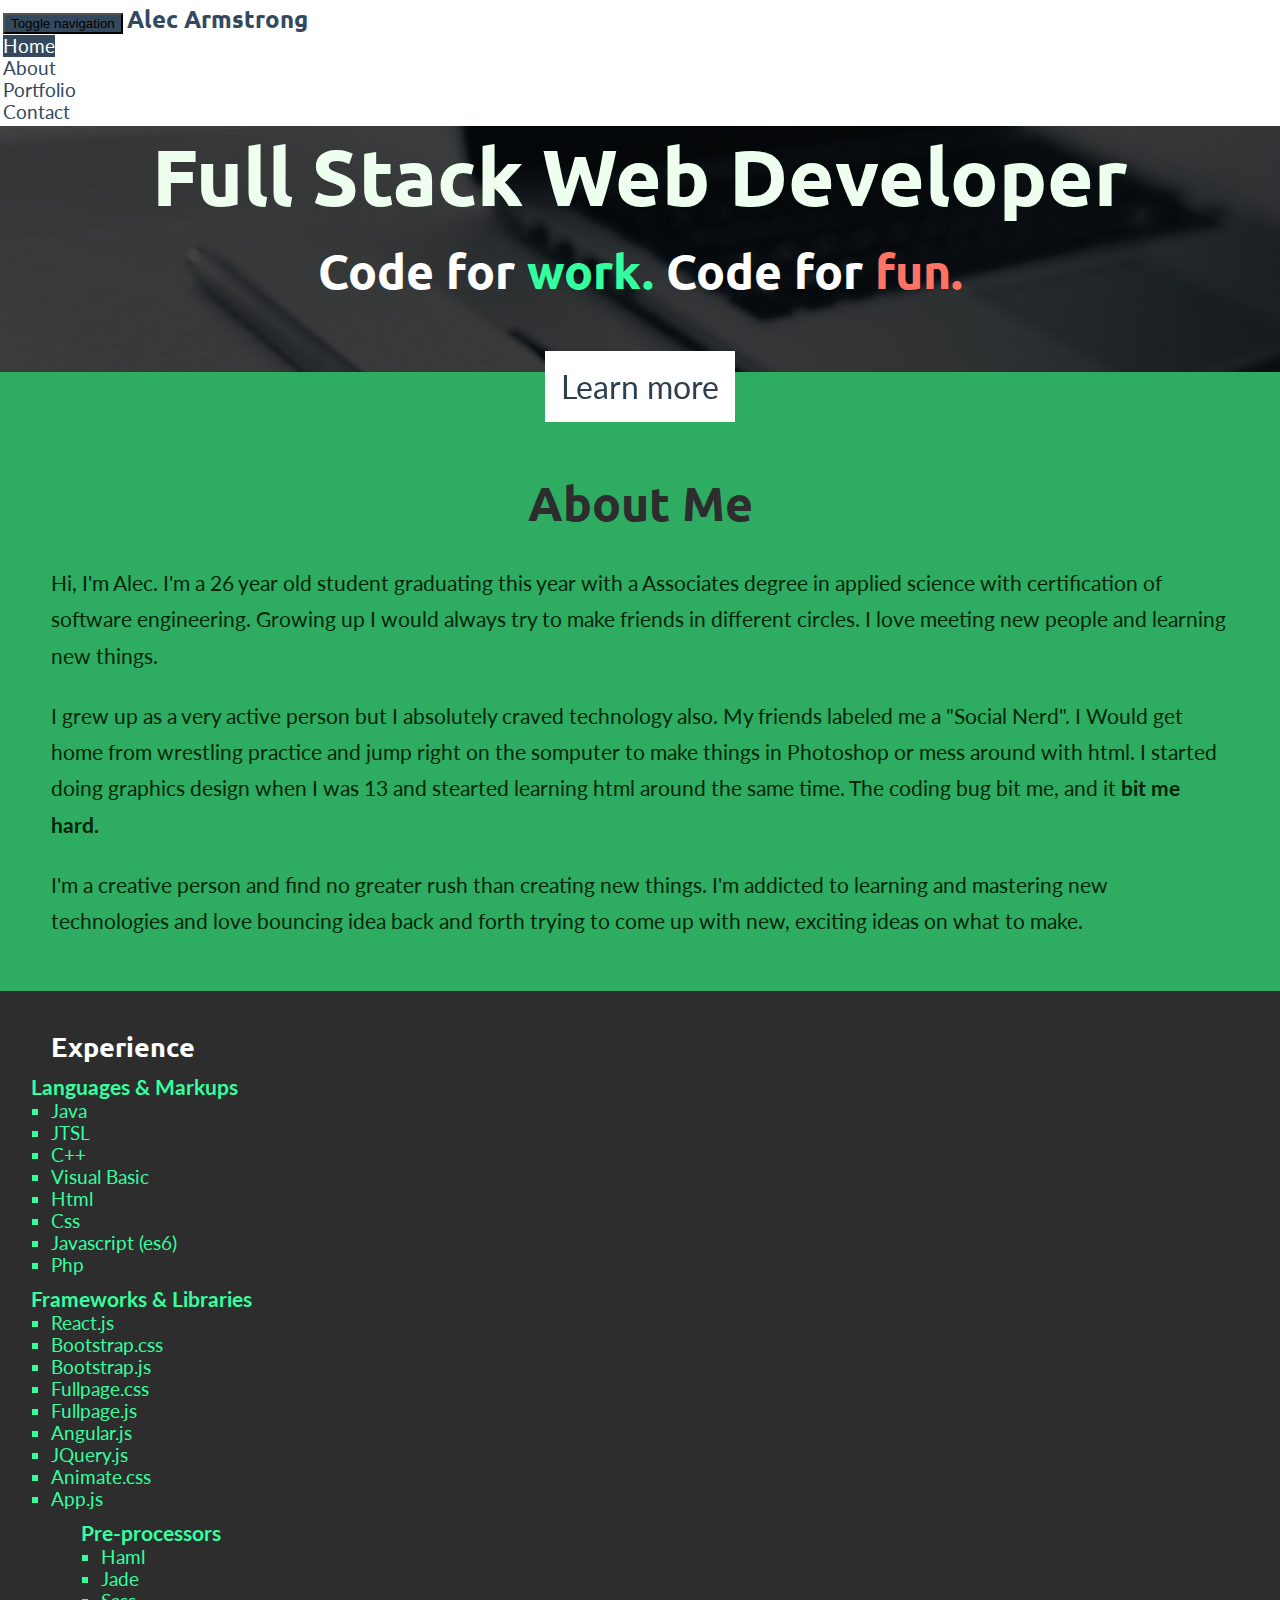
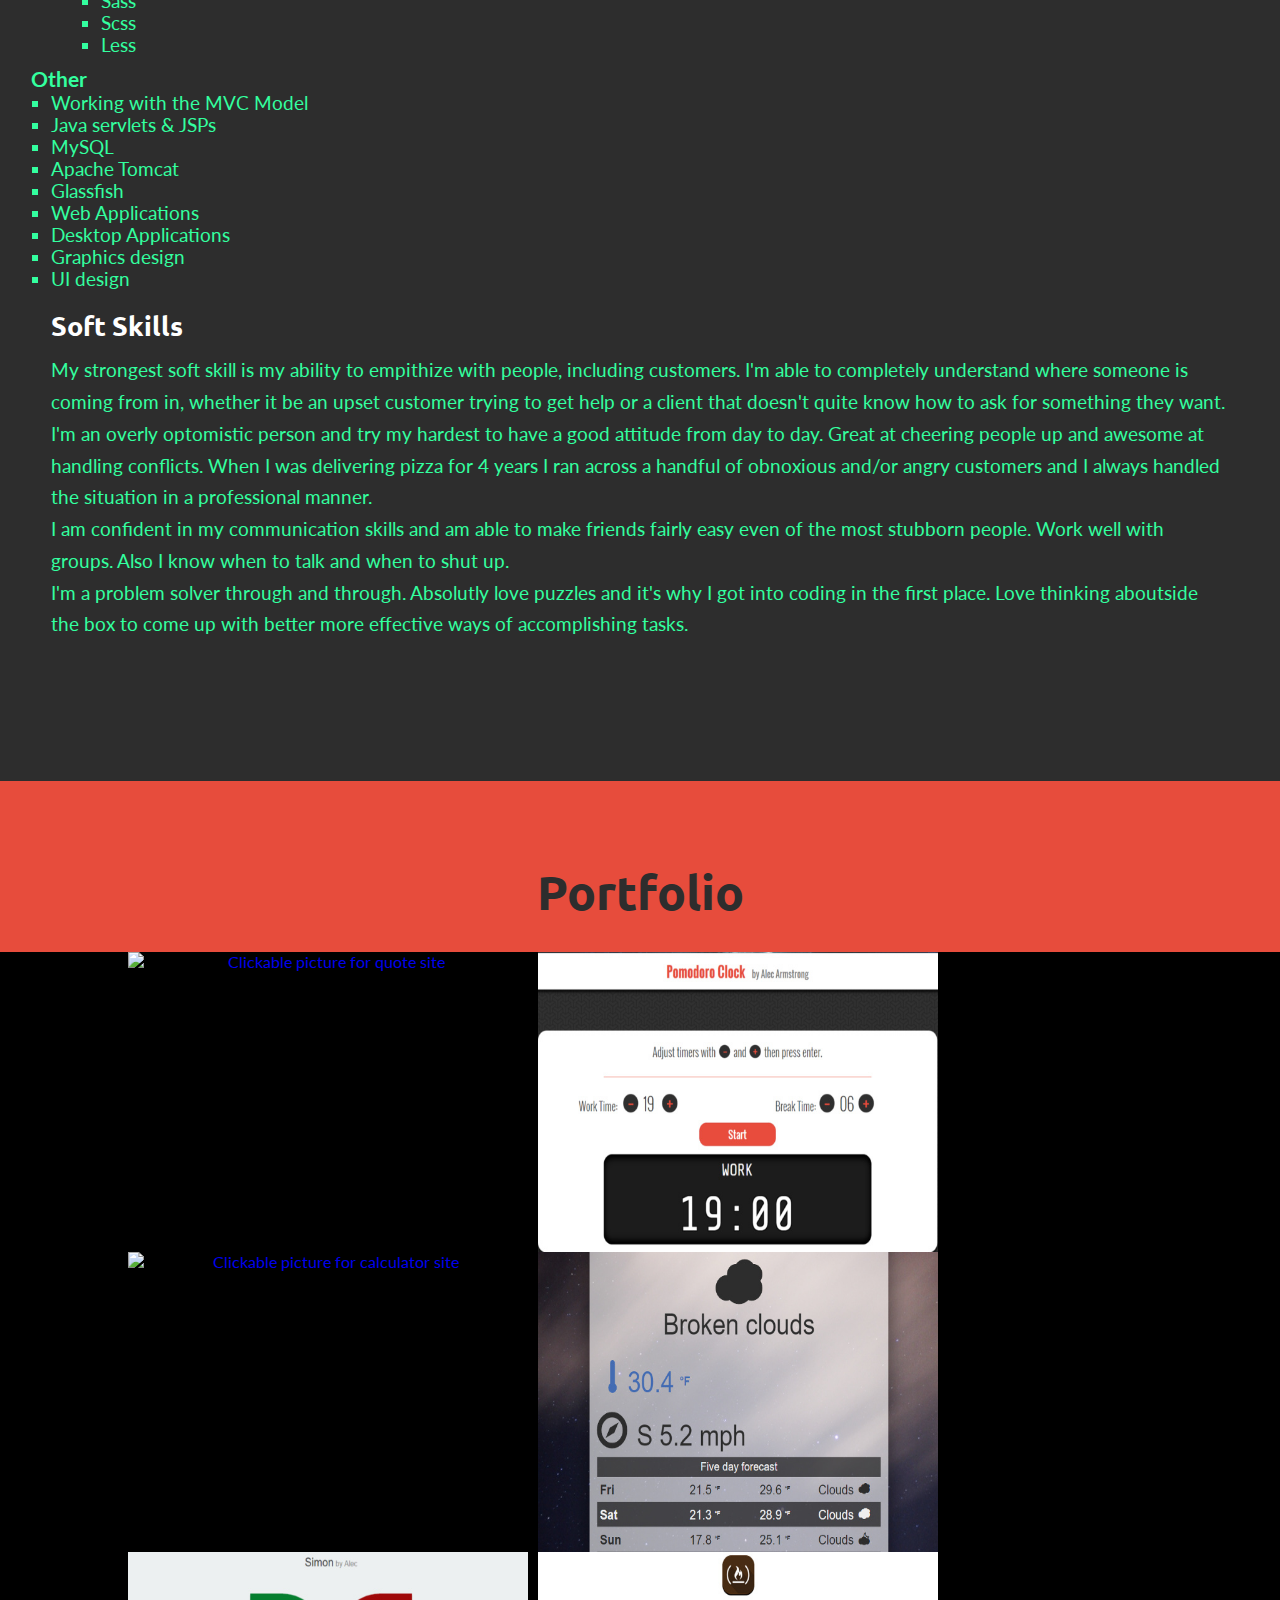
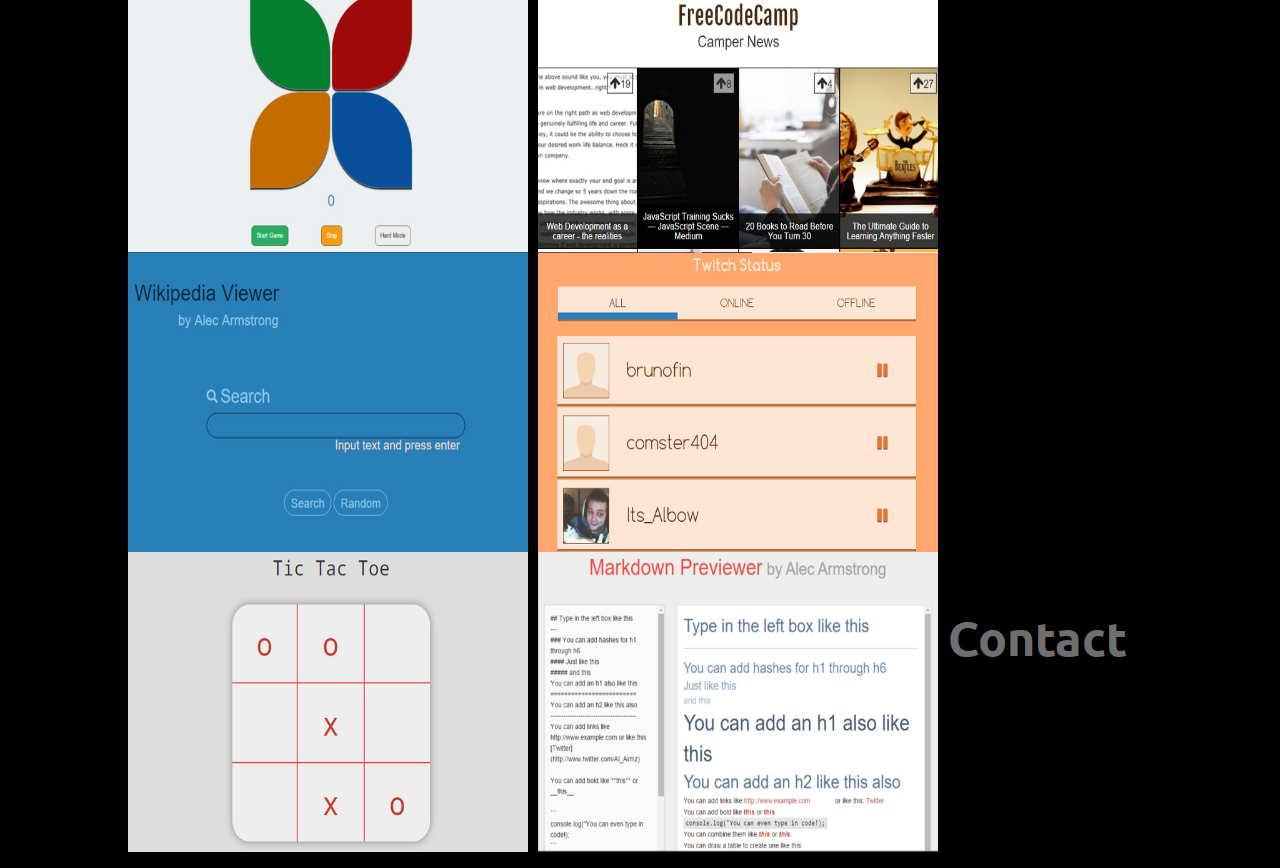
==== commit ac4f31c2: "Update index.html" ====
--- a/index.html
+++ b/index.html
@@ -81,13 +81,14 @@
                   <li>Visual Basic</li>
                   <li>Html</li>
                   <li>Css</li>
-                  <li>Javascript</li>
+                  <li>Javascript (es6)</li>
                   <li>Php</li>
                 </ul>
               </div>
               <div class="col-xs-6 col-md-3">
                 <ul>
                   <li class="cataTitle">Frameworks & Libraries</li>
+                  <li>React.js</li>
                   <li>Bootstrap.css</li>
                   <li>Bootstrap.js</li>
                   <li>Fullpage.css</li>
@@ -187,7 +188,7 @@
                   <p>Simon game with two different difficulties.</p>
                 </div>
               </div>
-            </li></a><a href="http://itsalbow.github.io/campernews" target="_blank">
+            </li></a><a href="http://itsalbow.github.io/camperstories" target="_blank">
             <li><img src="images/campernews.jpg" alt="Clickable picture for camper news site">
               <div class="caption">
                 <div class="blur"></div>
@@ -249,4 +250,4 @@
     <script src="js/jquery.slimscroll.min.js"></script>
     <script src="js/portfolio.js"></script>
   </body>
-</html>+</html>
